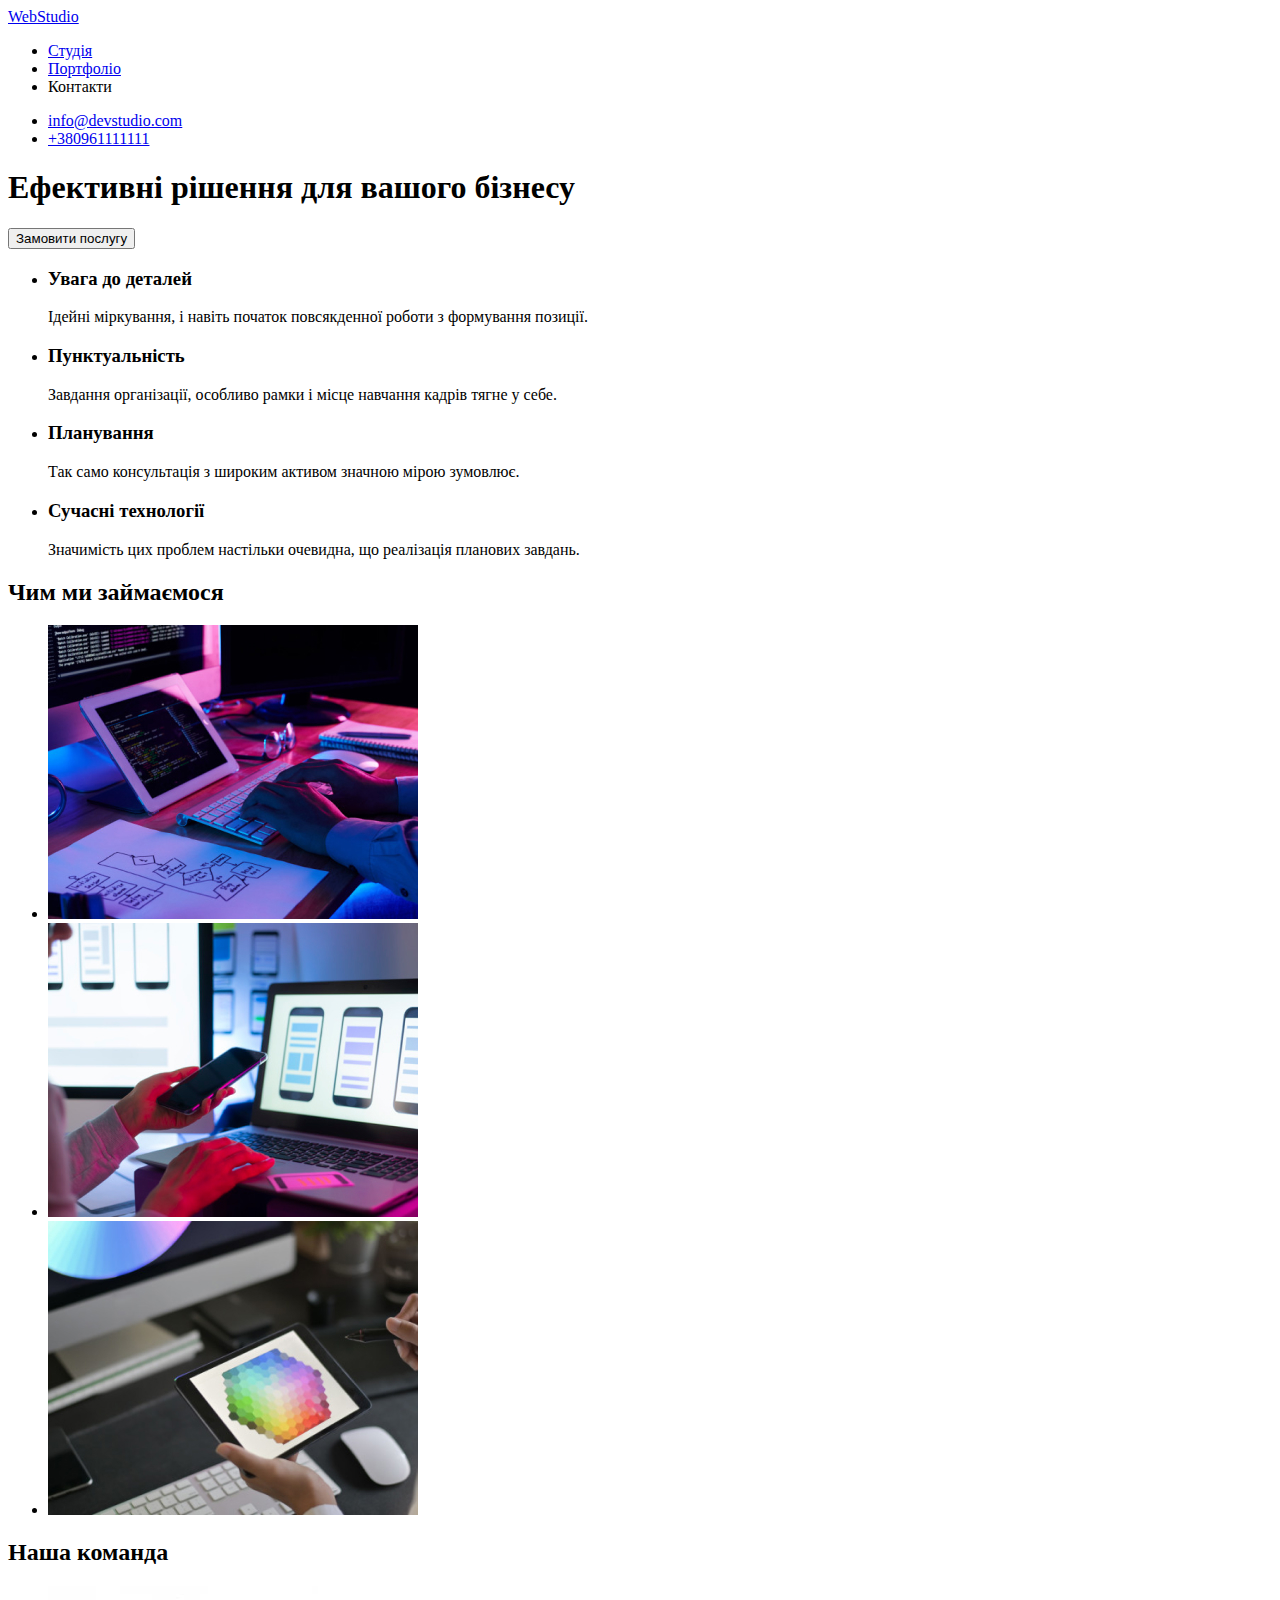
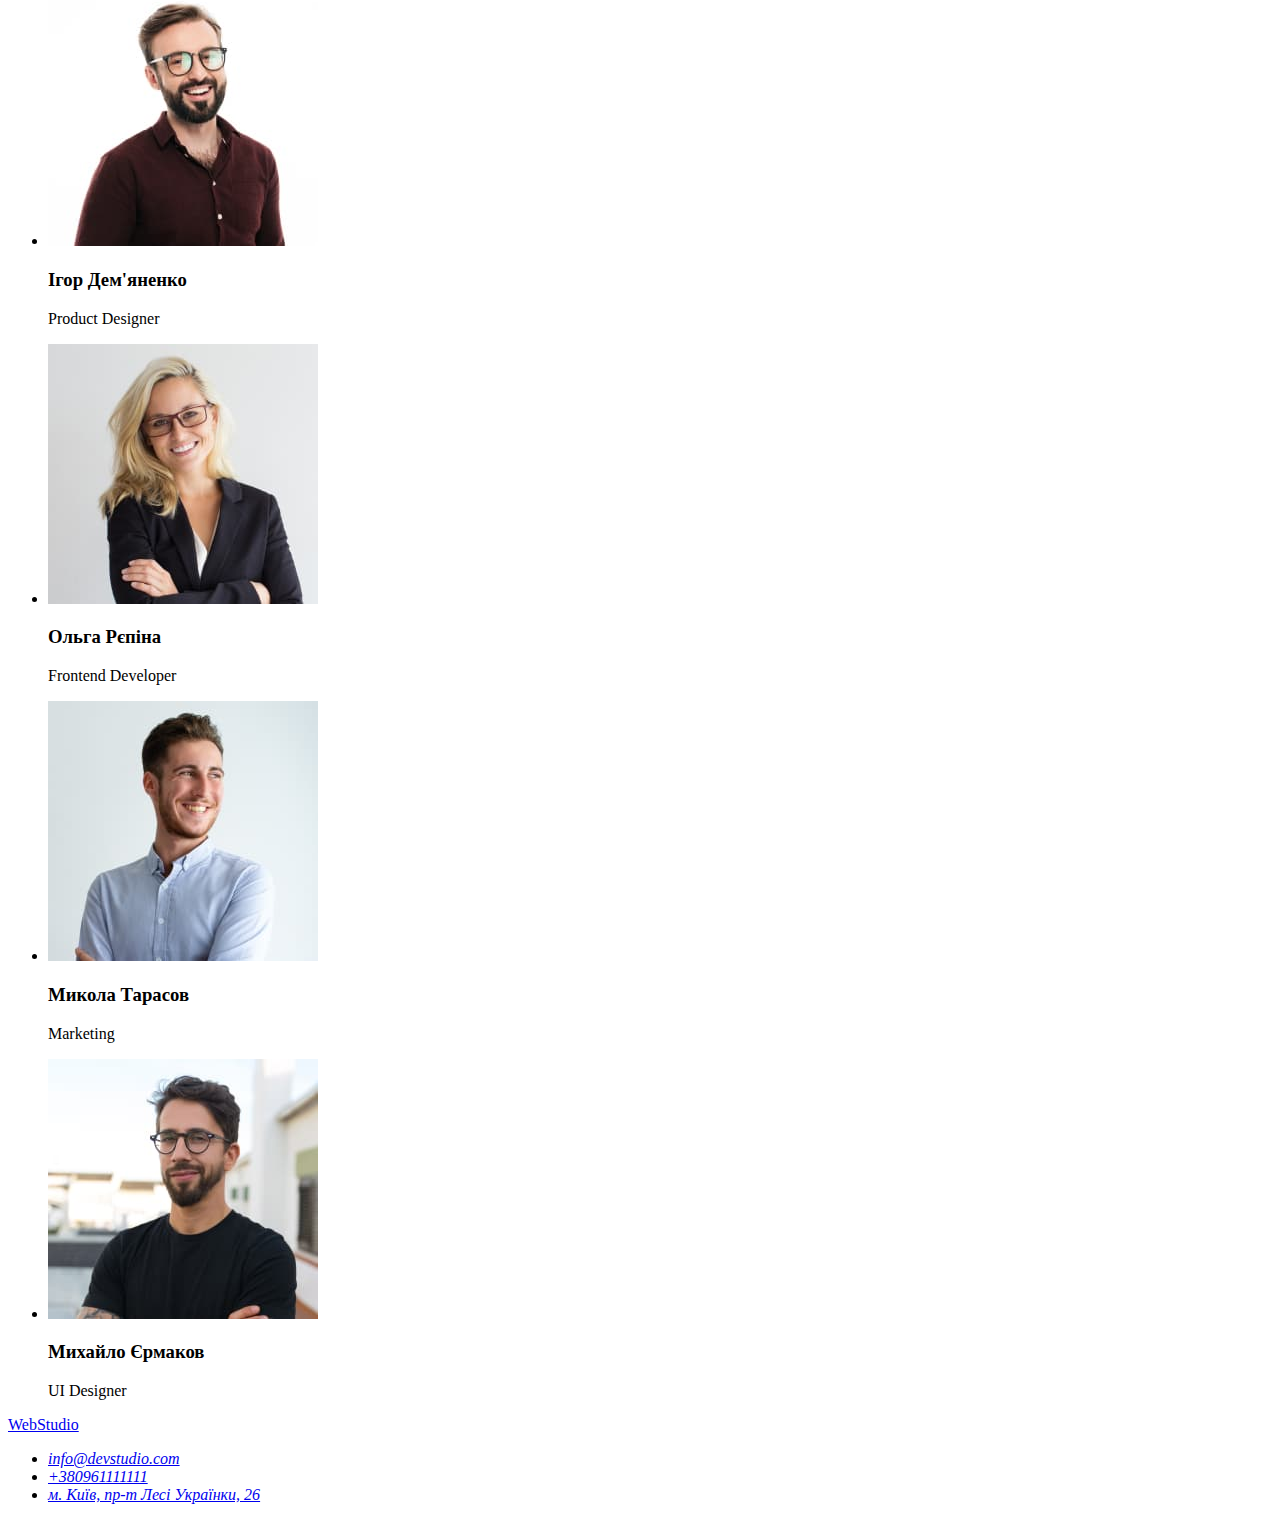
==== index.html @ 3a7890c5 "new" ====
<!DOCTYPE html>
<html lang="uk">
<head>
    <meta charset="UTF-8">
    <meta http-equiv="X-UA-Compatible" content="IE=edge">
    <meta name="viewport" content="width=device-width, initial-scale=1.0">
    <title>Document</title>
    <link rel="stylesheet" href="./css/styles.css">
    
</head>
<body>
    <!--Шапка-->
    <header>
        <nav>
            <a href="webStudio">WebStudio</a>
            <ul>
                <li> <a href="./index.html">Студія</a>
                <li> <a href="./portfolio.html">Портфоліо</a>
                <li> <a href="контакти"></a>Контакти</li>
            </ul>
         </nav>
         <ul>
            <li> <a href="mailto:info@devstudio.com">info@devstudio.com</a></li>
            <li> <a href="tel:+380961111111">+380961111111</a></li>
         </ul>
    </header>
    <!--section 1-->
   
    <main>
        <section>
            <h1>Ефективні рішення для вашого бізнесу</h1>
            <button type="button" class="launch">Замовити послугу</button>
        </section>
            
            <!--переваги-->
                <section>
                    <ul>
                        <li>
                            <h3>Увага до деталей</h3>
                            <p> Ідейні міркування, і навіть початок повсякденної роботи з формування позиції.</p>
                        </li>

                        <li> <h3>Пунктуальність</h3>
                            <p> Завдання організації, особливо рамки і місце навчання кадрів тягне у себе.</p>
                        </li>
                        <li> <h3>Планування</h3>
                            <p> Так само консультація з широким активом значною мірою зумовлює.</p>
                        </li>
                        <li> 
                            <h3>Сучасні технології</h3>
                            <p>Значимість цих проблем настільки очевидна, що реалізація планових завдань.</p>
                        </li>
                    </ul>
                </section>
                <!--чим займаємося-->
                <section>
                    <h2> Чим ми займаємося </h2>
                    <ul>
                        <li><img src="./images/box1.jpg" alt="Розробка" width="370"></li> 
                        <li><img src="./images/box2.jpg" alt="Підтримка девайсів" width="370"></li>
                        <li><img src="./images/box3.jpg" alt="Стильне оформлення" width="370"></li>
                    </ul>
                </section>
                <!--Команда-->
                <section>
                    <h2> Наша команда </h2>
                    <ul>
                        <li><img src="./images/img1.jpg" alt="" width="270">
                            <h3> Ігор Дем'яненко</h3>
                            <p> Product Designer</p>
                        </li>
                        <li><img src="./images/img2.jpg" alt="" width="270">
                            <h3> Ольга Рєпіна</h3>
                            <p> Frontend Developer</p>
                        </li>
                        <li><img src="./images/img3.jpg" alt="" width="270">
                            <h3> Микола Тарасов</h3>
                            <p> Marketing</p>
                        </li>
                        <li><img src="./images/img4.jpg" alt="" width="270">
                            <h3> Михайло Єрмаков</h3>
                            <p> UI Designer</p>
                        </li>
                    </ul>
                    
                </section>
            
    </main>
    <footer>
        <a href="webStudio">WebStudio</a>
        <address>
            <ul>
                <li><a href="mailto:info@devstudio.com">info@devstudio.com</a></li>
                <li><a href="tel:+380961111111">+380961111111</a></li>
                <li><a href="https://goo.gl/maps/CPtrU1FHBa2aNyZL9" target="_blank" rel="noopener noreferrer nofollow">м. Київ, пр-т Лесі Українки, 26</a>
                </li>
            </ul>
        </address>
    </footer>
    
</body>
</html>
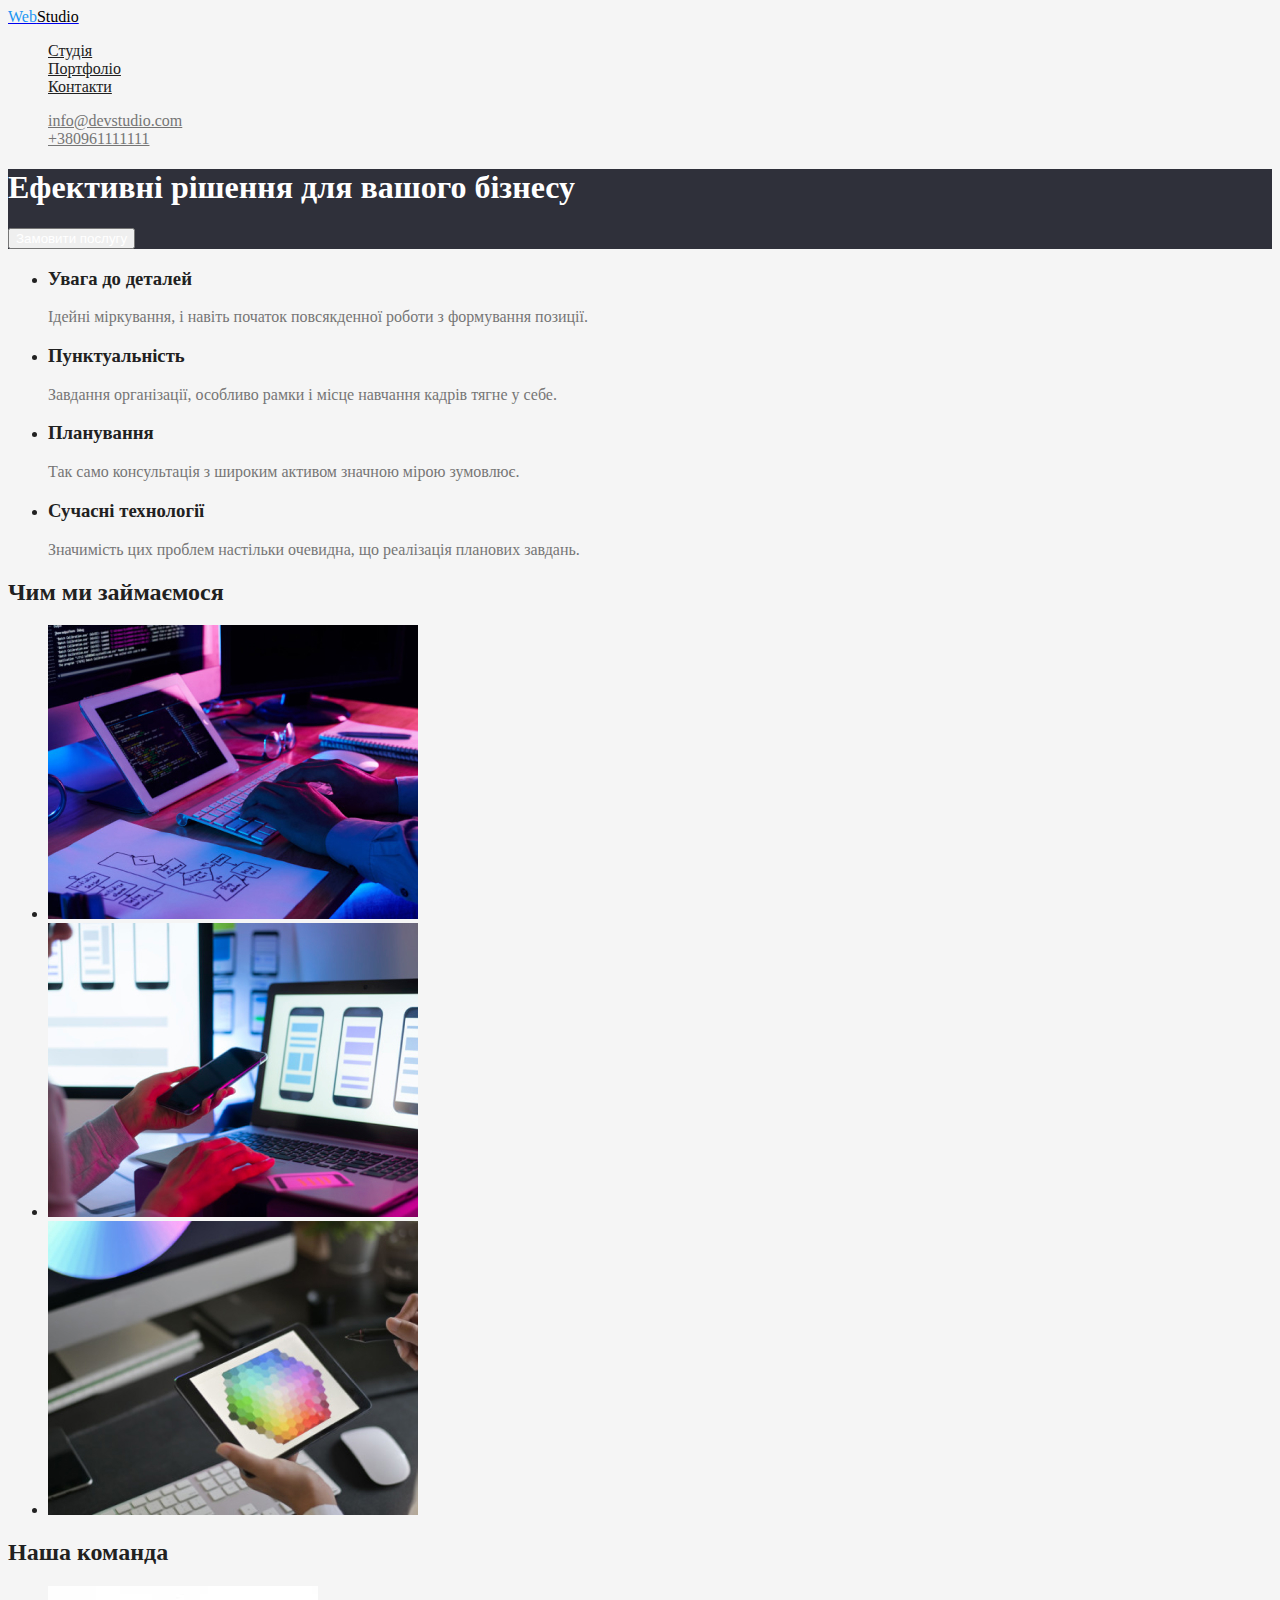
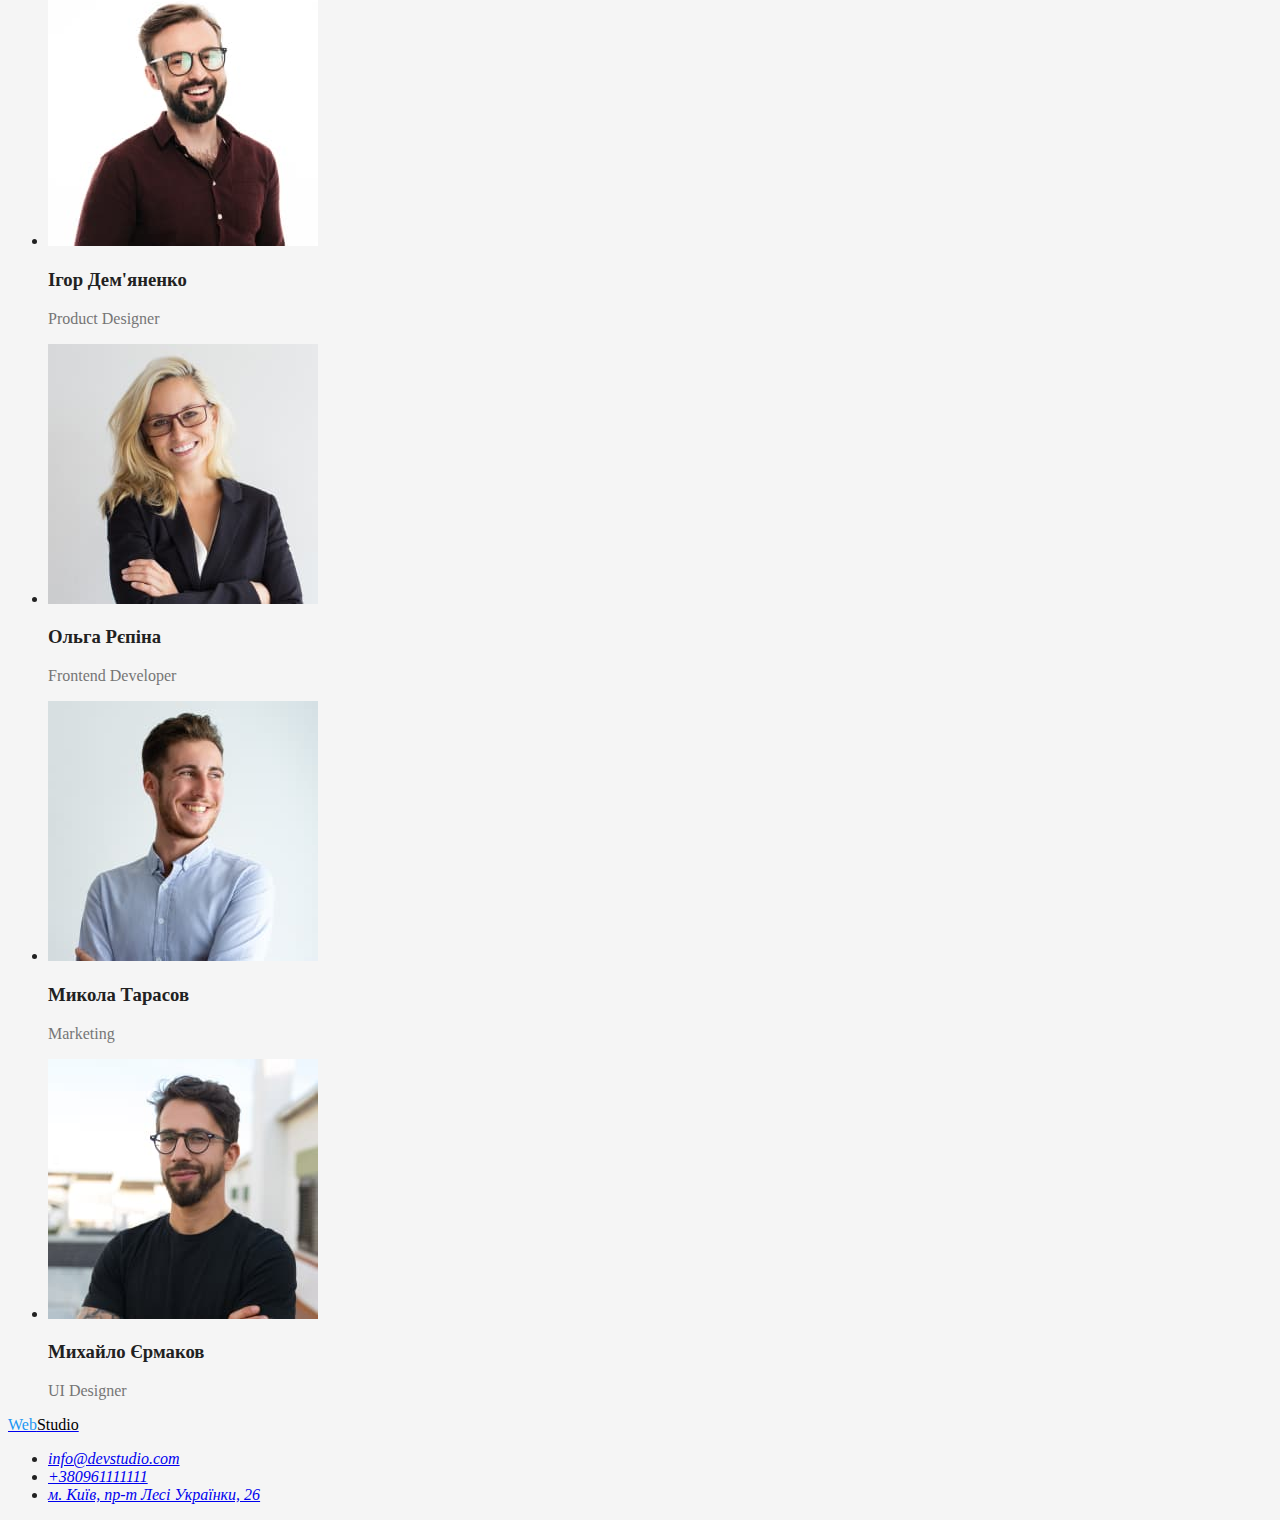
==== commit d6abc422: "new" ====
--- a/index.html
+++ b/index.html
@@ -8,47 +8,50 @@
     <link rel="stylesheet" href="./css/styles.css">
     
 </head>
-<body>
+<body class="pages">
     <!--Шапка-->
     <header>
         <nav>
-            <a href="webStudio">WebStudio</a>
-            <ul>
-                <li> <a href="./index.html">Студія</a>
-                <li> <a href="./portfolio.html">Портфоліо</a>
-                <li> <a href="контакти"></a>Контакти</li>
+            <a href="./index.html" lang="en" class="logo">
+                <span class="logo-web">Web</span
+                ><span class="logo-studio">Studio</span>
+              </a>
+            <ul class="site-nav list">
+                <li> <a href="./index.html" class="link" >Студія</a></li>
+                <li> <a href="./portfolio.html" class="link" >Портфоліо</a></li>
+                <li> <a href="контакти"class="link" >Контакти</a></li>
             </ul>
          </nav>
-         <ul>
-            <li> <a href="mailto:info@devstudio.com">info@devstudio.com</a></li>
-            <li> <a href="tel:+380961111111">+380961111111</a></li>
+         <ul class="contact-nav list">
+            <li> <a href="mailto:info@devstudio.com" class="link">info@devstudio.com</a></li>
+            <li> <a href="tel:+380961111111" class="link">+380961111111</a></li>
          </ul>
     </header>
     <!--section 1-->
    
     <main>
-        <section>
-            <h1>Ефективні рішення для вашого бізнесу</h1>
-            <button type="button" class="launch">Замовити послугу</button>
+        <section class="main">
+            <h1 class="text">Ефективні рішення для вашого бізнесу</h1>
+            <button type="button"  class="launch" >Замовити послугу</button>
         </section>
             
             <!--переваги-->
-                <section>
+                <section class="advantage-list">
                     <ul>
                         <li>
                             <h3>Увага до деталей</h3>
-                            <p> Ідейні міркування, і навіть початок повсякденної роботи з формування позиції.</p>
+                            <p class="description"> Ідейні міркування, і навіть початок повсякденної роботи з формування позиції.</p>
                         </li>
 
                         <li> <h3>Пунктуальність</h3>
-                            <p> Завдання організації, особливо рамки і місце навчання кадрів тягне у себе.</p>
+                            <p class="description"> Завдання організації, особливо рамки і місце навчання кадрів тягне у себе.</p>
                         </li>
                         <li> <h3>Планування</h3>
-                            <p> Так само консультація з широким активом значною мірою зумовлює.</p>
+                            <p class="description"> Так само консультація з широким активом значною мірою зумовлює.</p>
                         </li>
                         <li> 
                             <h3>Сучасні технології</h3>
-                            <p>Значимість цих проблем настільки очевидна, що реалізація планових завдань.</p>
+                            <p class="description">Значимість цих проблем настільки очевидна, що реалізація планових завдань.</p>
                         </li>
                     </ul>
                 </section>
@@ -62,24 +65,24 @@
                     </ul>
                 </section>
                 <!--Команда-->
-                <section>
+                <section class="comand-list">
                     <h2> Наша команда </h2>
                     <ul>
                         <li><img src="./images/img1.jpg" alt="" width="270">
                             <h3> Ігор Дем'яненко</h3>
-                            <p> Product Designer</p>
+                            <p class="description"> Product Designer</p>
                         </li>
                         <li><img src="./images/img2.jpg" alt="" width="270">
                             <h3> Ольга Рєпіна</h3>
-                            <p> Frontend Developer</p>
+                            <p class="description"> Frontend Developer</p>
                         </li>
                         <li><img src="./images/img3.jpg" alt="" width="270">
                             <h3> Микола Тарасов</h3>
-                            <p> Marketing</p>
+                            <p class="description"> Marketing</p>
                         </li>
                         <li><img src="./images/img4.jpg" alt="" width="270">
                             <h3> Михайло Єрмаков</h3>
-                            <p> UI Designer</p>
+                            <p class="description"> UI Designer</p>
                         </li>
                     </ul>
                     
@@ -87,7 +90,10 @@
             
     </main>
     <footer>
-        <a href="webStudio">WebStudio</a>
+        <a href="./index.html" lang="en" class="logo">
+            <span class="logo-web">Web</span
+            ><span class="logo-studio">Studio</span>
+          </a>
         <address>
             <ul>
                 <li><a href="mailto:info@devstudio.com">info@devstudio.com</a></li>
--- a/css/styles.css
+++ b/css/styles.css
@@ -0,0 +1,47 @@
+.pages {
+    background-color: #F5F5F5;
+    color: #212121;
+}
+.list {
+list-style: none;
+}
+.logo-web {
+    color: #2196F3
+}
+.logo-studio{
+    color: #000000;
+}
+.site-nav .link
+ { 
+    color: #212121
+ }
+.site-nav .link:focus,
+.site-nav .link:hover
+ { 
+    color: #2196F3
+ }
+ .contact-nav .link{
+    color: #757575;
+ }
+ .contact-nav .link:focus,
+ .contact-nav .link:hover{
+    color: #2196F3
+ }
+ .main{
+    background: #2F303A;
+ }
+ .main, .text{
+    color: #ffffff;
+ }
+ 
+ .main, .launch{
+    color: #ffffff;
+ }
+ .advantage-list .description{
+    color: #757575;
+ }
+.comand-list .description{
+    color: #757575 
+}
+ 
+
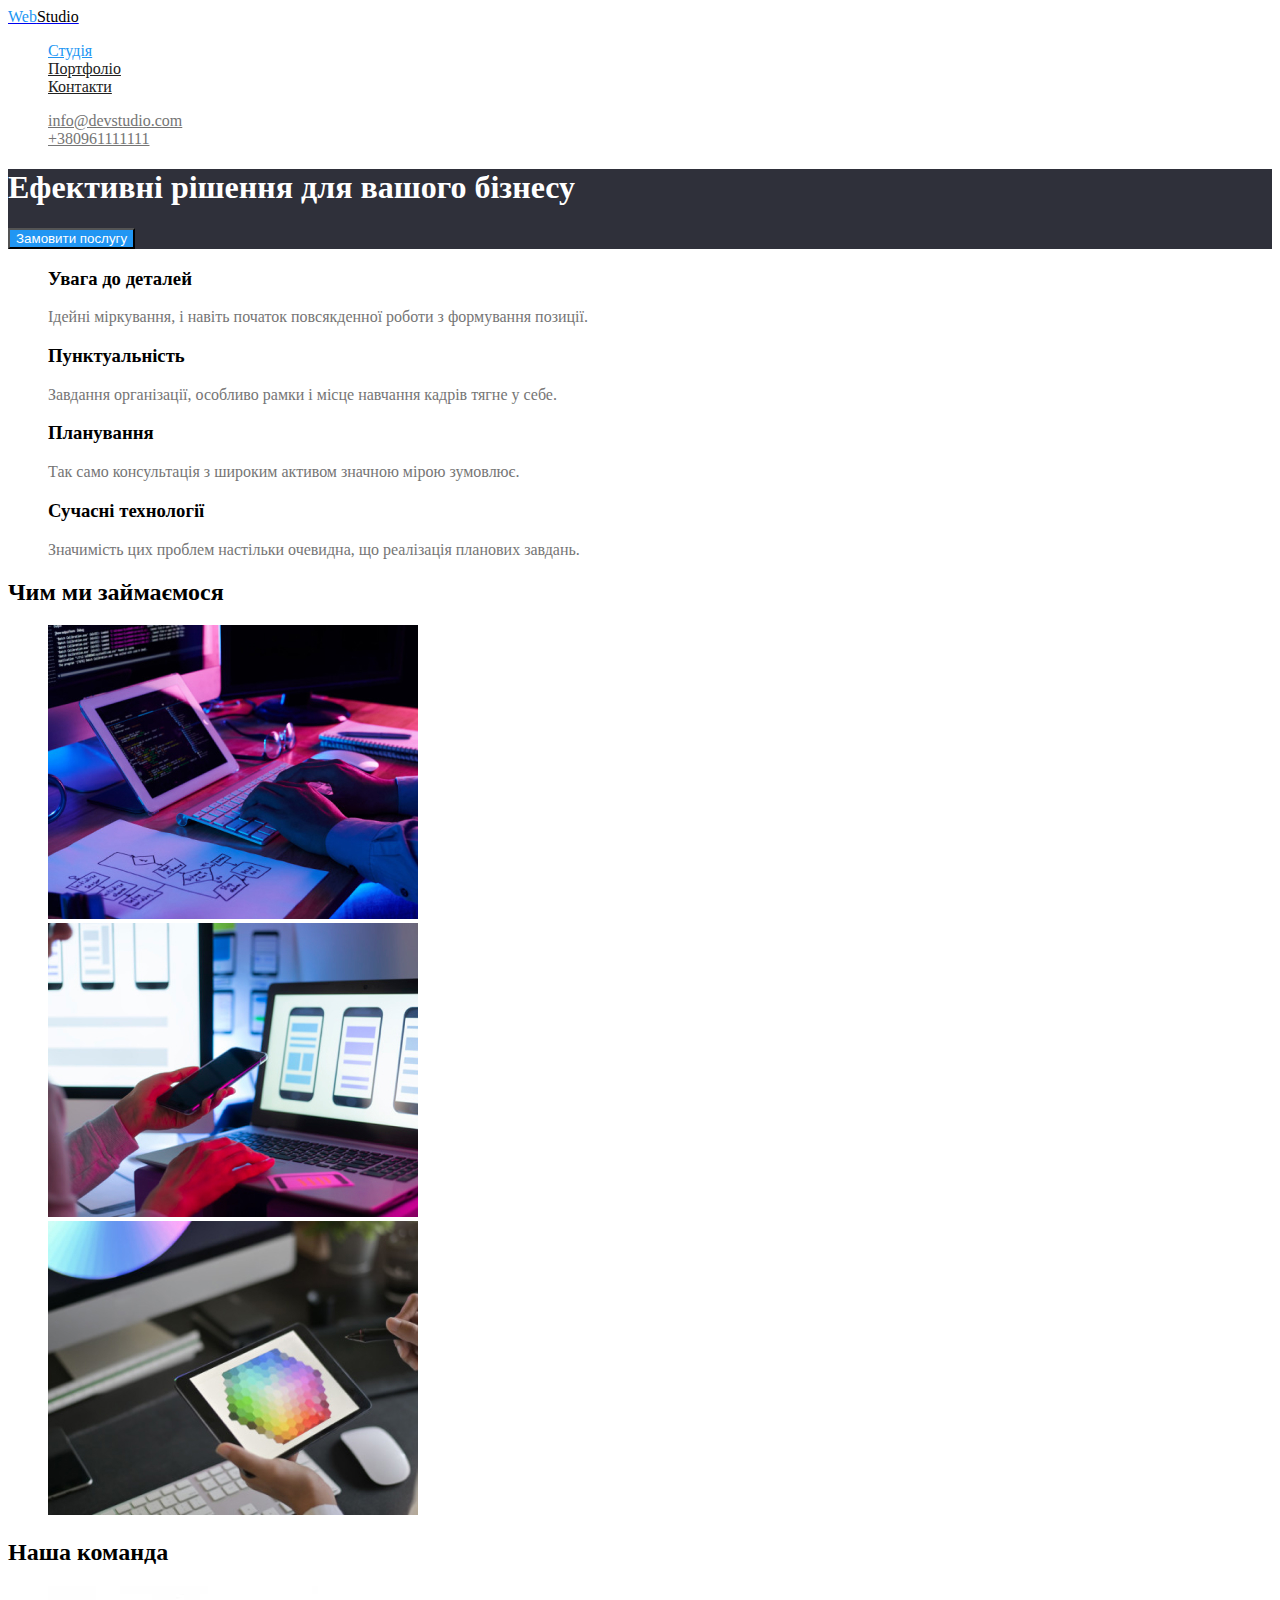
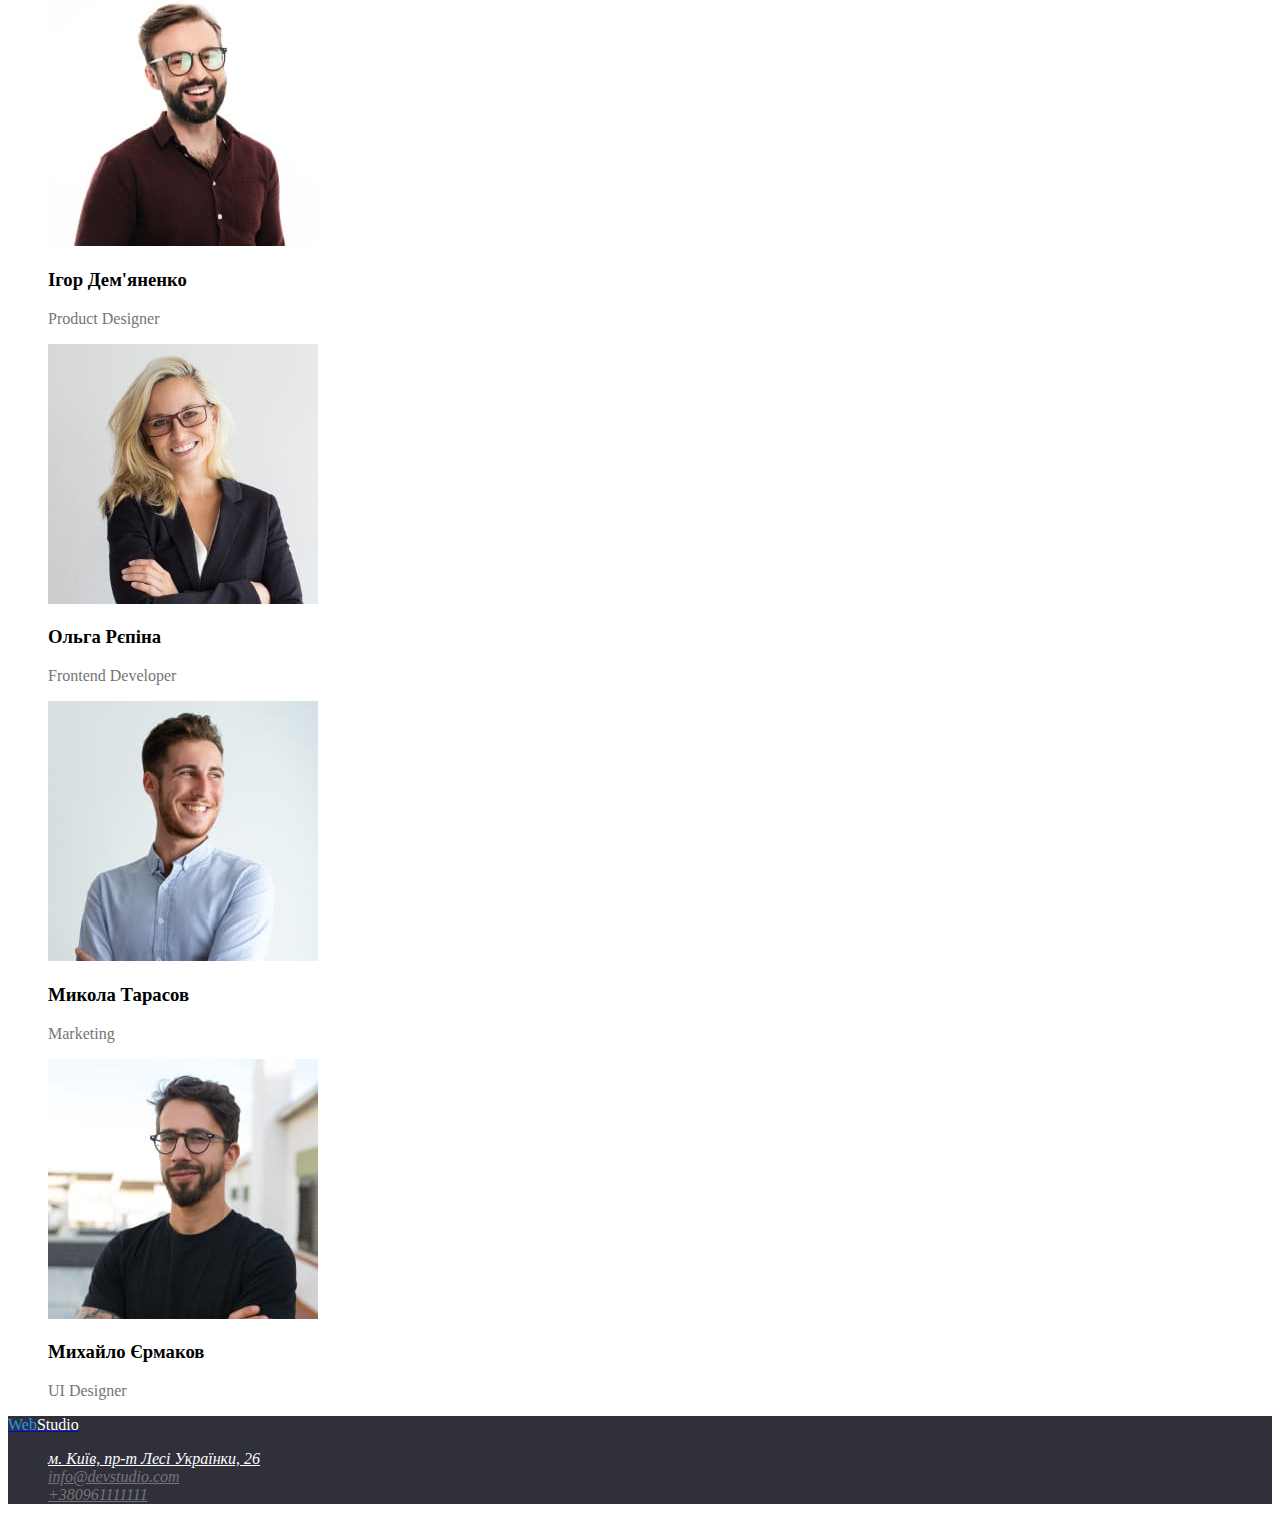
==== commit 16576492: "new" ====
--- a/index.html
+++ b/index.html
@@ -17,7 +17,7 @@
                 ><span class="logo-studio">Studio</span>
               </a>
             <ul class="site-nav list">
-                <li> <a href="./index.html" class="link" >Студія</a></li>
+                <li> <a href="./index.html" class="link current" >Студія</a></li>
                 <li> <a href="./portfolio.html" class="link" >Портфоліо</a></li>
                 <li> <a href="контакти"class="link" >Контакти</a></li>
             </ul>
@@ -32,12 +32,12 @@
     <main>
         <section class="main">
             <h1 class="text">Ефективні рішення для вашого бізнесу</h1>
-            <button type="button"  class="launch" >Замовити послугу</button>
+            <button type="button"  class="button-primary" >Замовити послугу</button>
         </section>
             
             <!--переваги-->
                 <section class="advantage-list">
-                    <ul>
+                    <ul class="list">
                         <li>
                             <h3>Увага до деталей</h3>
                             <p class="description"> Ідейні міркування, і навіть початок повсякденної роботи з формування позиції.</p>
@@ -58,7 +58,7 @@
                 <!--чим займаємося-->
                 <section>
                     <h2> Чим ми займаємося </h2>
-                    <ul>
+                    <ul class="list">
                         <li><img src="./images/box1.jpg" alt="Розробка" width="370"></li> 
                         <li><img src="./images/box2.jpg" alt="Підтримка девайсів" width="370"></li>
                         <li><img src="./images/box3.jpg" alt="Стильне оформлення" width="370"></li>
@@ -67,7 +67,7 @@
                 <!--Команда-->
                 <section class="comand-list">
                     <h2> Наша команда </h2>
-                    <ul>
+                    <ul class="list">
                         <li><img src="./images/img1.jpg" alt="" width="270">
                             <h3> Ігор Дем'яненко</h3>
                             <p class="description"> Product Designer</p>
@@ -89,18 +89,18 @@
                 </section>
             
     </main>
-    <footer>
+    <footer class="footer">
         <a href="./index.html" lang="en" class="logo">
             <span class="logo-web">Web</span
             ><span class="logo-studio">Studio</span>
           </a>
-        <address>
-            <ul>
-                <li><a href="mailto:info@devstudio.com">info@devstudio.com</a></li>
-                <li><a href="tel:+380961111111">+380961111111</a></li>
-                <li><a href="https://goo.gl/maps/CPtrU1FHBa2aNyZL9" target="_blank" rel="noopener noreferrer nofollow">м. Київ, пр-т Лесі Українки, 26</a>
+        <address>  
+            <ul class="contact-nav list">
+                <li> <a href="https://goo.gl/maps/CPtrU1FHBa2aNyZL9" class="location" target="_blank" rel="noopener noreferrer nofollow">м. Київ, пр-т Лесі Українки, 26</a>
                 </li>
-            </ul>
+                <li> <a href="mailto:info@devstudio.com" class="link">info@devstudio.com</a></li>
+                <li> <a href="tel:+380961111111" class="link">+380961111111</a></li>                  
+           </ul>
         </address>
     </footer>
     
--- a/css/styles.css
+++ b/css/styles.css
@@ -1,47 +1,92 @@
-.pages {
+:root{
+   --primary-text-color: #212121;
+   --title-text-color:#757575;
+   --accent-color:#212121;
+   --secondary-color:#2196F3;
+   --tagline-text-color:#757575 ;
+   --primary-withe-color:#ffffff;
+   --button-color:#F5F4FA;
+
+}
+
+.body {
     background-color: #F5F5F5;
-    color: #212121;
+    color: var(--primary-text-color);
 }
 .list {
 list-style: none;
 }
+
 .logo-web {
-    color: #2196F3
+    color: var(--secondary-color);
 }
 .logo-studio{
     color: #000000;
 }
 .site-nav .link
  { 
-    color: #212121
+    color:var(--primary-text-color);
  }
 .site-nav .link:focus,
 .site-nav .link:hover
  { 
-    color: #2196F3
+   color:var(--secondary-color);
  }
+ .site-nav .link.current
+ { 
+   color:var(--secondary-color);
+ }
+ 
  .contact-nav .link{
-    color: #757575;
+    color: var(--title-text-color);
  }
  .contact-nav .link:focus,
  .contact-nav .link:hover{
-    color: #2196F3
+    color: var(--secondary-color);
  }
  .main{
     background: #2F303A;
  }
  .main, .text{
-    color: #ffffff;
+    color:  var(--primary-withe-color);
  }
  
  .main, .launch{
-    color: #ffffff;
+    color:  var(--primary-withe-color);
  }
- .advantage-list .description{
-    color: #757575;
+
+.main .button-primary{
+   color: #ffffff;
+   background-color: #2196F3;
+}
+.list .button-secondary
+{
+   color: #212121;
+   background-color: #F5F4FA;
+}
+.list .button-secondary:focus,
+.list .button-secondary:hover
+ { 
+   color:var(--secondary-color);
  }
-.comand-list .description{
-    color: #757575 
-}
- 
+ .list .button-secondary.current
+ { 
+   color:var(--secondary-color);
+ }
+   
+ .advantage-list .description,
+ .comand-list .description,
+ .project .description
+ {
+    color: var(--tagline-text-color);
+ }
 
+ .footer{
+   background: #2F303A
+ }
+ .footer .logo-studio,
+ .footer .location
+ {
+   color: #ffffff;
+ }
+
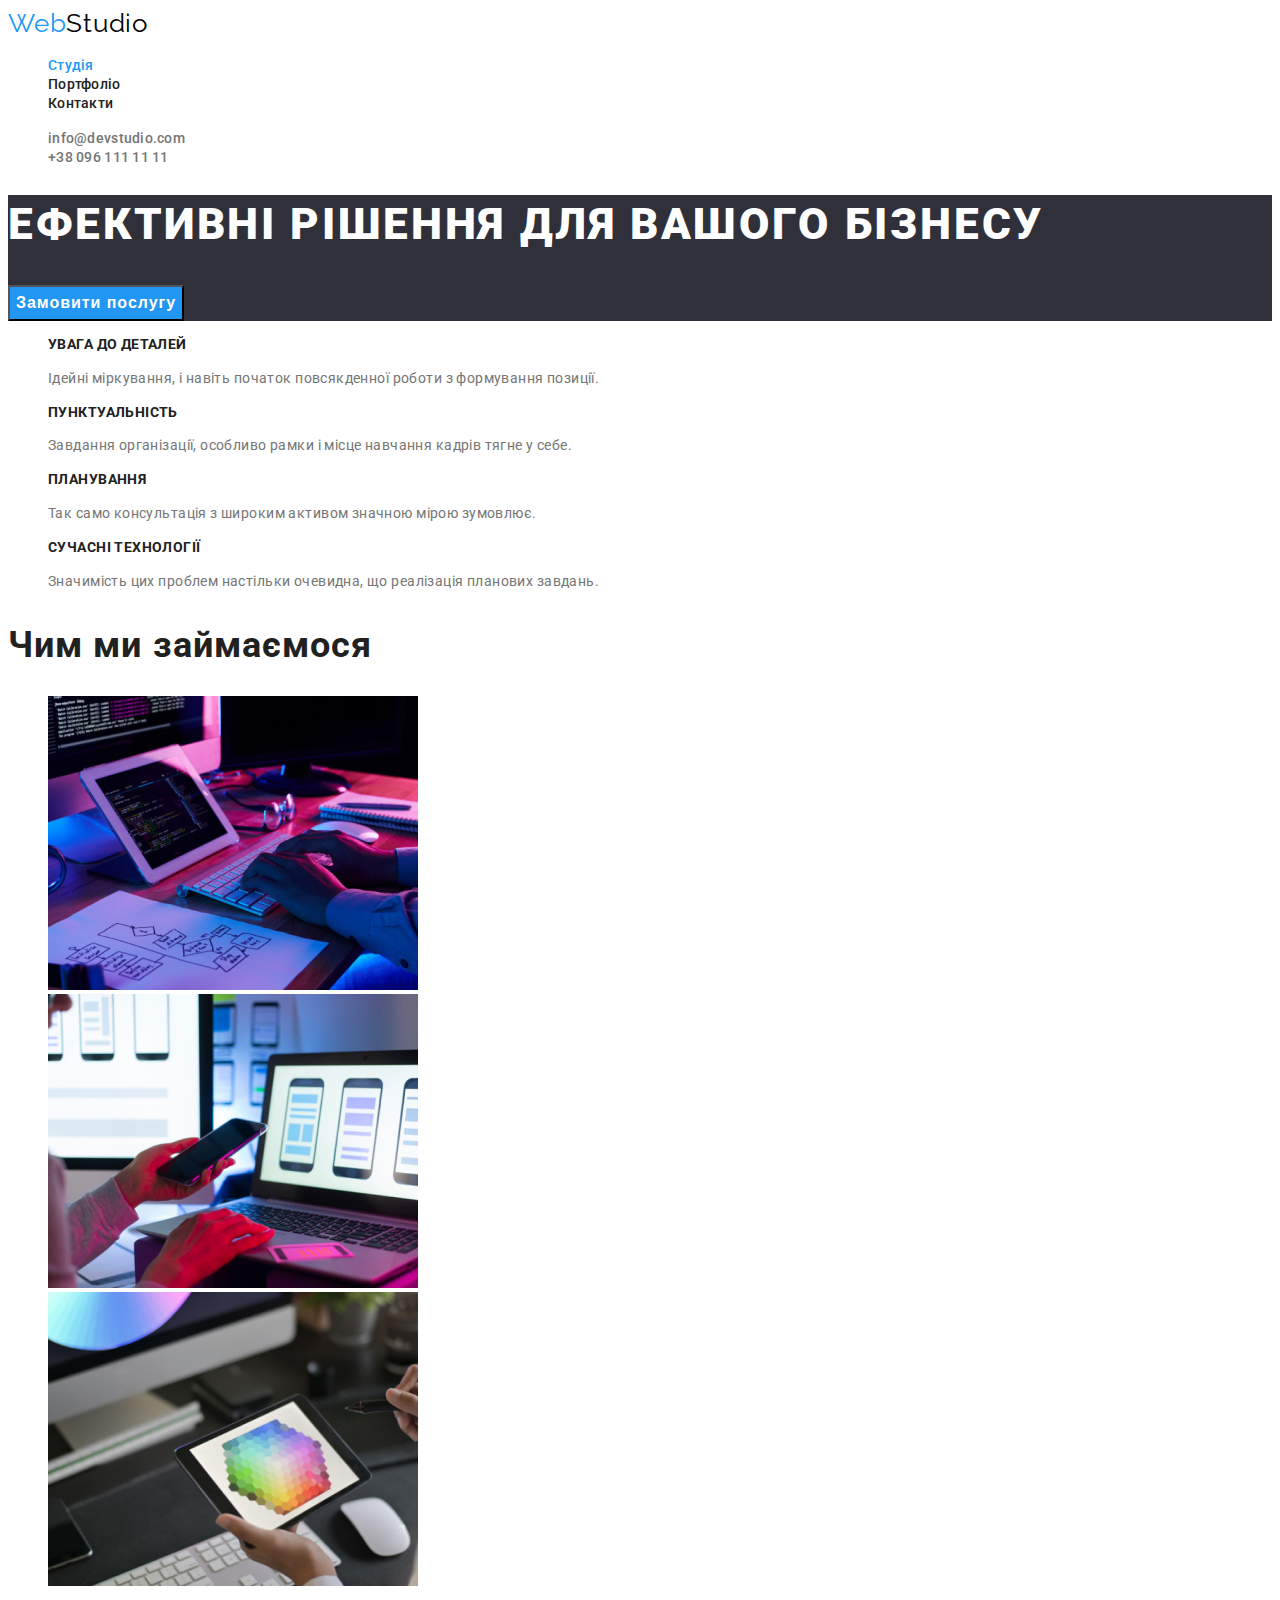
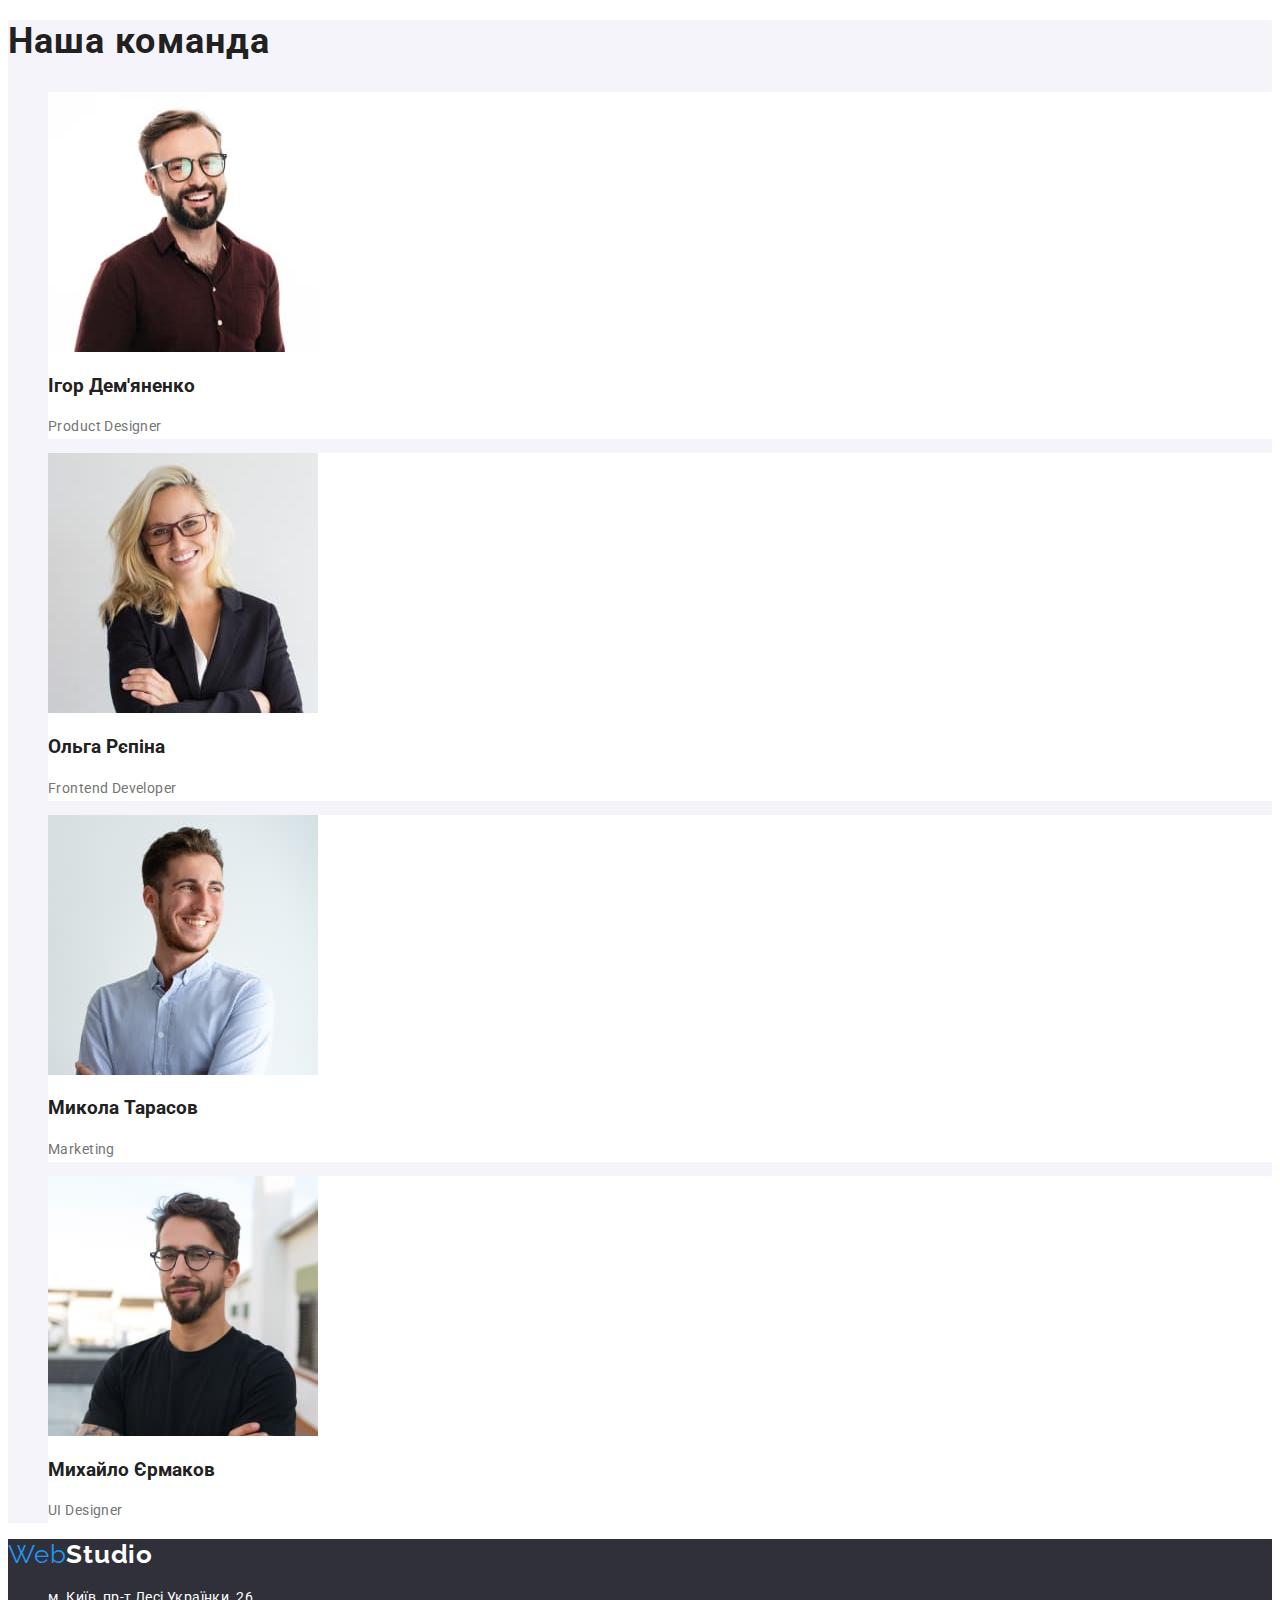
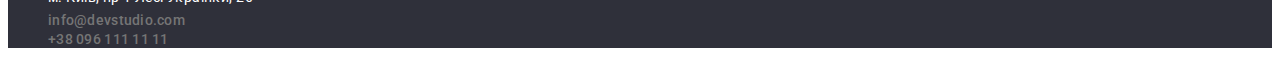
==== commit f81fcab1: "new" ====
--- a/index.html
+++ b/index.html
@@ -5,6 +5,7 @@
     <meta http-equiv="X-UA-Compatible" content="IE=edge">
     <meta name="viewport" content="width=device-width, initial-scale=1.0">
     <title>Document</title>
+    <link href="https://fonts.googleapis.com/css2?family=Raleway:wght@700&family=Roboto:wght@400;500;700;900&display=swap" rel="stylesheet">
     <link rel="stylesheet" href="./css/styles.css">
     
 </head>
@@ -24,7 +25,7 @@
          </nav>
          <ul class="contact-nav list">
             <li> <a href="mailto:info@devstudio.com" class="link">info@devstudio.com</a></li>
-            <li> <a href="tel:+380961111111" class="link">+380961111111</a></li>
+            <li> <a href="tel:+380961111111" class="link">+38 096 111 11 11</a></li>
          </ul>
     </header>
     <!--section 1-->
@@ -39,25 +40,25 @@
                 <section class="advantage-list">
                     <ul class="list">
                         <li>
-                            <h3>Увага до деталей</h3>
+                            <h3 class="features" >Увага до деталей</h3>
                             <p class="description"> Ідейні міркування, і навіть початок повсякденної роботи з формування позиції.</p>
                         </li>
 
-                        <li> <h3>Пунктуальність</h3>
+                        <li> <h3 class="features" >Пунктуальність</h3>
                             <p class="description"> Завдання організації, особливо рамки і місце навчання кадрів тягне у себе.</p>
                         </li>
-                        <li> <h3>Планування</h3>
+                        <li> <h3 class="features" >Планування</h3>
                             <p class="description"> Так само консультація з широким активом значною мірою зумовлює.</p>
                         </li>
                         <li> 
-                            <h3>Сучасні технології</h3>
+                            <h3 class="features" >Сучасні технології</h3>
                             <p class="description">Значимість цих проблем настільки очевидна, що реалізація планових завдань.</p>
                         </li>
                     </ul>
                 </section>
                 <!--чим займаємося-->
                 <section>
-                    <h2> Чим ми займаємося </h2>
+                    <h2 class="project-title"> Чим ми займаємося </h2>
                     <ul class="list">
                         <li><img src="./images/box1.jpg" alt="Розробка" width="370"></li> 
                         <li><img src="./images/box2.jpg" alt="Підтримка девайсів" width="370"></li>
@@ -65,23 +66,24 @@
                     </ul>
                 </section>
                 <!--Команда-->
-                <section class="comand-list">
-                    <h2> Наша команда </h2>
-                    <ul class="list">
-                        <li><img src="./images/img1.jpg" alt="" width="270">
-                            <h3> Ігор Дем'яненко</h3>
+                <section class="comand-content" >
+                    <h2 class="comand-title"> Наша команда </h2>
+                    <ul class="comand-list">
+                        <li class="comand-section"><img src="./images/img1.jpg" alt="" width="270">
+                            <h3 class="comand-hero"> Ігор Дем'яненко</h3>
                             <p class="description"> Product Designer</p>
                         </li>
-                        <li><img src="./images/img2.jpg" alt="" width="270">
-                            <h3> Ольга Рєпіна</h3>
+                        <li class="comand-section"><img src="./images/img2.jpg" alt="" width="270">
+                            <h3 class="comand-hero"> Ольга Рєпіна</h3>
                             <p class="description"> Frontend Developer</p>
                         </li>
-                        <li><img src="./images/img3.jpg" alt="" width="270">
-                            <h3> Микола Тарасов</h3>
+                        <li class="comand-section"><img src="./images/img3.jpg" alt="" width="270">
+                            <h3 class="comand-hero"> Микола Тарасов</h3>
                             <p class="description"> Marketing</p>
                         </li>
-                        <li><img src="./images/img4.jpg" alt="" width="270">
-                            <h3> Михайло Єрмаков</h3>
+                        <li class="comand-section">
+                            <img src="./images/img4.jpg" alt="" width="270">
+                            <h3 class="comand-hero"> Михайло Єрмаков</h3>
                             <p class="description"> UI Designer</p>
                         </li>
                     </ul>
@@ -99,7 +101,7 @@
                 <li> <a href="https://goo.gl/maps/CPtrU1FHBa2aNyZL9" class="location" target="_blank" rel="noopener noreferrer nofollow">м. Київ, пр-т Лесі Українки, 26</a>
                 </li>
                 <li> <a href="mailto:info@devstudio.com" class="link">info@devstudio.com</a></li>
-                <li> <a href="tel:+380961111111" class="link">+380961111111</a></li>                  
+                <li> <a href="tel:+380961111111" class="link">+38 096 111 11 11</a></li>                  
            </ul>
         </address>
     </footer>
--- a/css/styles.css
+++ b/css/styles.css
@@ -6,17 +6,29 @@
    --tagline-text-color:#757575 ;
    --primary-withe-color:#ffffff;
    --button-color:#F5F4FA;
-
-}
-
-.body {
-    background-color: #F5F5F5;
-    color: var(--primary-text-color);
+}
+
+.pages 
+{
+   color: var(--primary-text-color);
+   font-family: Roboto, sans-serif;
+}
+.button{
+  text-decoration: none;
+  font-family: 'Roboto';
+  font-style: normal;
 }
 .list {
-list-style: none;
-}
-
+  list-style: none;
+}
+.logo{
+   font-family: 'Raleway';
+   text-decoration: none;
+   font-size: 26px;
+   line-height: 1.19;
+   letter-spacing: 0.03em;
+ 
+}
 .logo-web {
     color: var(--secondary-color);
 }
@@ -25,7 +37,12 @@
 }
 .site-nav .link
  { 
-    color:var(--primary-text-color);
+   color:var(--primary-text-color);
+   font-weight: 500;
+   font-size: 14px;
+   line-height: 1.14;
+   letter-spacing: 0.02em;
+   text-decoration: none;
  }
 .site-nav .link:focus,
 .site-nav .link:hover
@@ -38,31 +55,68 @@
  }
  
  .contact-nav .link{
-    color: var(--title-text-color);
+   font-style: normal;
+   font-weight: 500;
+   font-size: 14px;
+   line-height: 1.14;
+   letter-spacing: 0.02em;
+   text-decoration: none;
+   color: var(--title-text-color);
  }
  .contact-nav .link:focus,
- .contact-nav .link:hover{
-    color: var(--secondary-color);
+ .contact-nav .link:hover
+ {
+   color: var(--secondary-color);
  }
  .main{
-    background: #2F303A;
+   background: #2F303A;
  }
  .main, .text{
-    color:  var(--primary-withe-color);
+   color:  var(--primary-withe-color);
+   font-weight: 900;
+   font-size: 44px;
+   line-height: 1.36;
+   letter-spacing: 0.06em;
+   text-transform: uppercase;
  }
  
  .main, .launch{
-    color:  var(--primary-withe-color);
- }
-
+   color:  var(--primary-withe-color);
+ }
+/*кноптки портфоліо*/
 .main .button-primary{
    color: #ffffff;
    background-color: #2196F3;
-}
+   font-weight: 700;
+   font-size: 16px;
+   line-height: 1.87;
+   display: flex;
+   align-items: center;
+   text-align: center;
+   letter-spacing: 0.06em;
+}
+.button-secondary{
+  font-family: 'Roboto';
+  font-style: normal;
+  font-weight: 500;
+  font-size: 16px;
+  line-height: 1.62;
+  text-align: center;
+  letter-spacing: 0.03em;
+  color: #212121;
+}
+
 .list .button-secondary
 {
-   color: #212121;
-   background-color: #F5F4FA;
+  color: #212121;
+  background-color: #F5F4FA;
+  text-decoration: none;
+  cursor: pointer;
+  font-weight: 500;
+  font-size: 16px;
+  line-height: 1,62px;
+  text-align: center;
+  letter-spacing: 0.03em;
 }
 .list .button-secondary:focus,
 .list .button-secondary:hover
@@ -73,20 +127,76 @@
  { 
    color:var(--secondary-color);
  }
-   
+ .project .features{
+  font-weight: 700;
+  font-size: 18px;
+  line-height: 2.00;
+  letter-spacing: 0.06em;
+  color: var(--accent-color);
+ }
+ .project .description{
+  font-weight: 400;
+  font-size: 16px;
+  line-height: 1.88;
+  letter-spacing: 0.03em;
+  color: var(--title-text-color);
+ }
+ /* кінець портфоліо*/
+
+ .comand-content{
+  background: #F5F4FA;
+ }
+ .comand-section{
+  background: #ffffff;
+ }
+ .project-title,
+ .comand-title
+ {
+  font-weight: 700;
+  font-size: 36px;
+  line-height: 1.17;
+  letter-spacing: 0.03em;
+ }
+ .comand-list{
+  list-style: none;
+ }
  .advantage-list .description,
  .comand-list .description,
  .project .description
  {
     color: var(--tagline-text-color);
+    font-weight: 400;
+    font-size: 14px;
+    line-height: 1.71;  
+    letter-spacing: 0.03em;
+ }
+ .features
+ { 
+   font-weight: 700;
+   font-size: 14px;
+   line-height: 1.14;
+   letter-spacing: 0.03em;
+   text-transform: uppercase;
  }
 
  .footer{
    background: #2F303A
  }
- .footer .logo-studio,
- .footer .location
- {
+ .footer .logo-studio{
+   font-family: 'Raleway';
+   font-weight: 700;
+   font-size: 26px;
+   line-height: 1.19; 
+   letter-spacing: 0.03em;
    color: #ffffff;
  }
-
+.footer .location{
+   color: #ffffff;
+   font-style: normal;
+   text-decoration: none;
+   font-weight: 400;
+   font-size: 14px;
+   line-height: 1.71;
+   letter-spacing: 0.03em;
+}
+
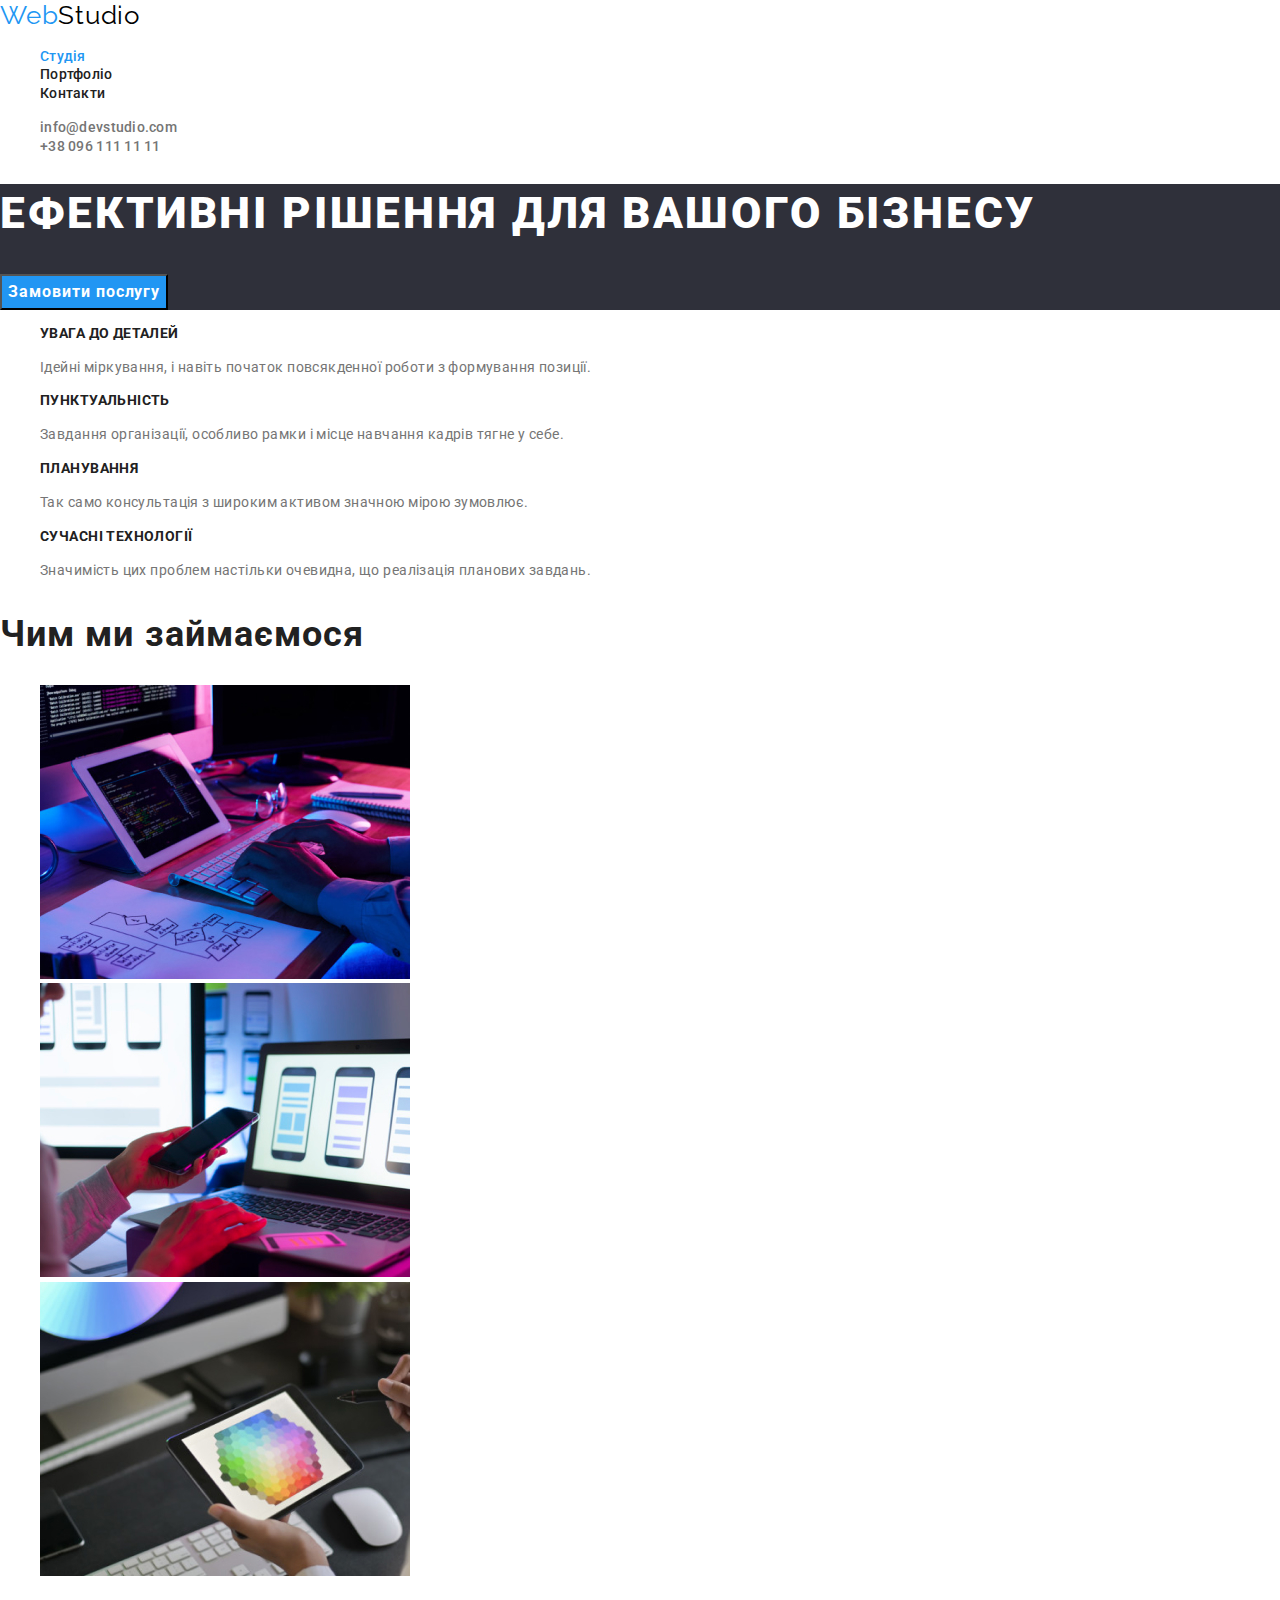
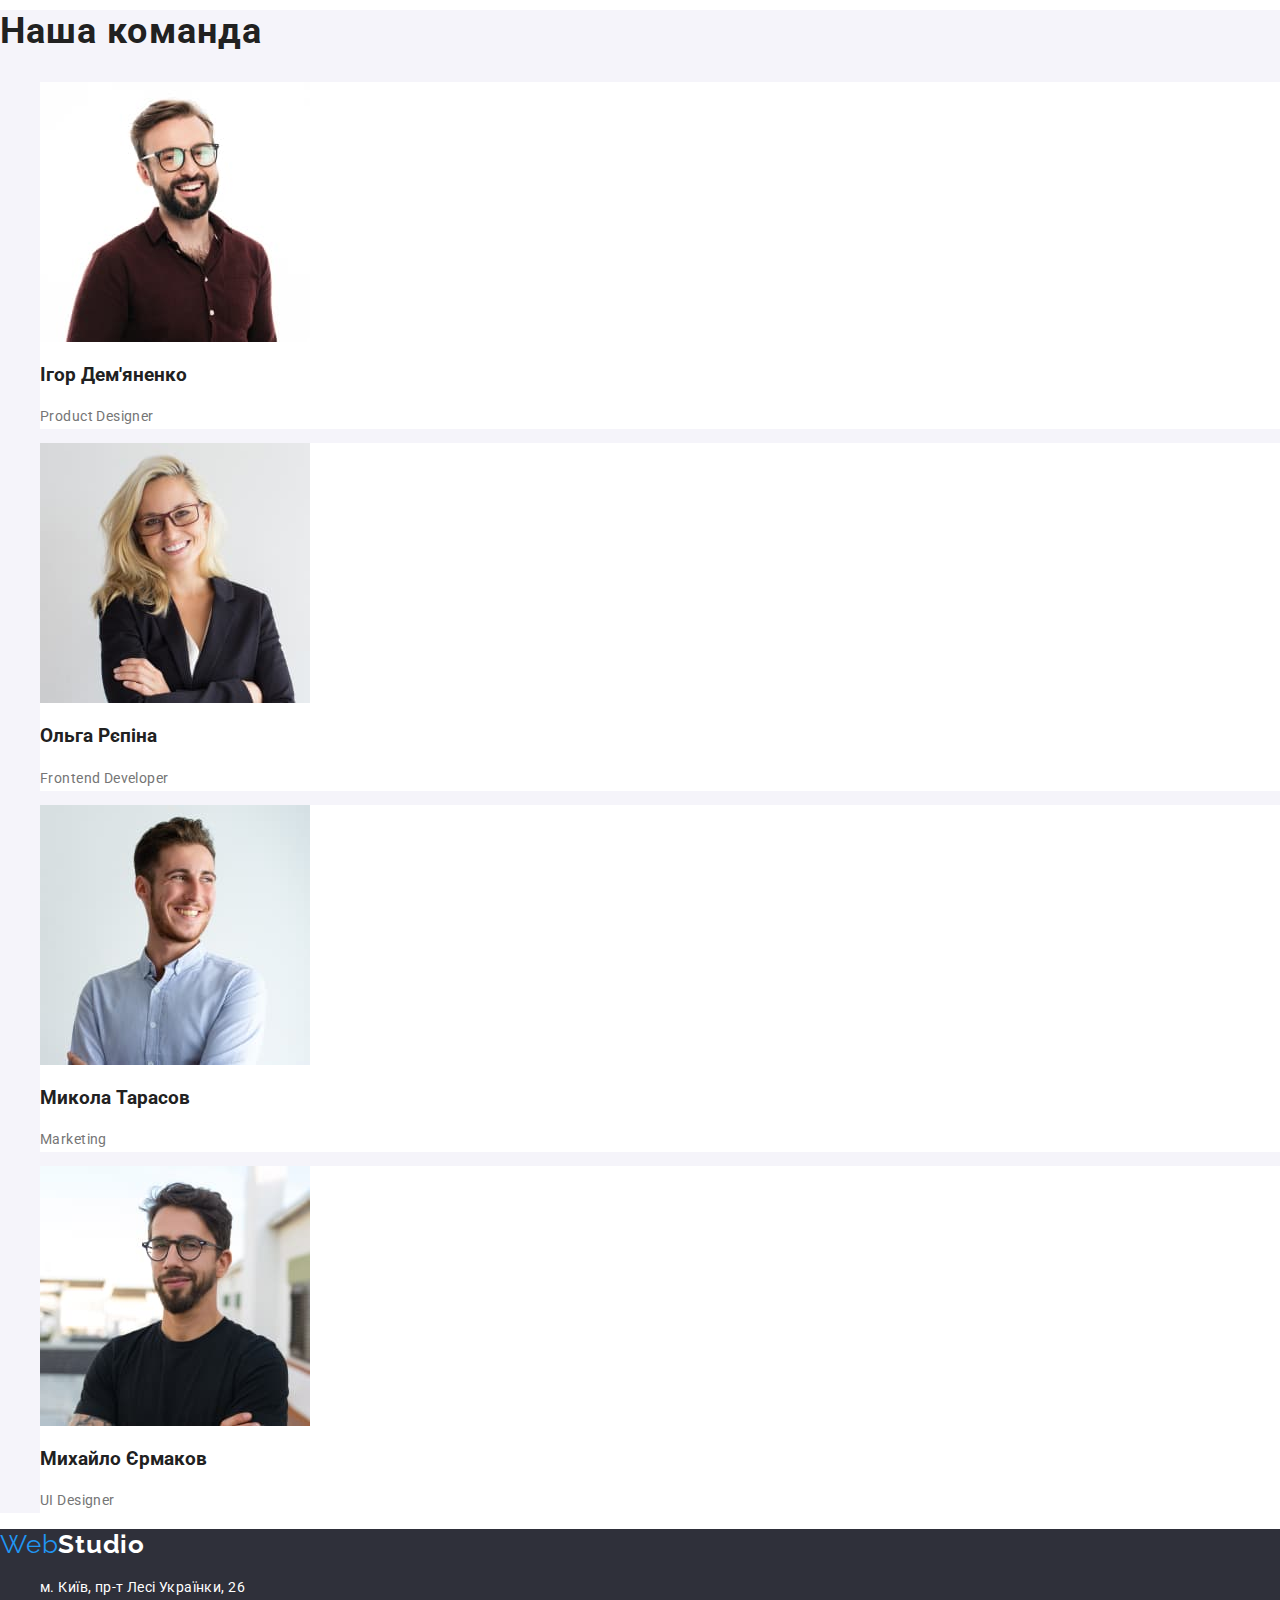
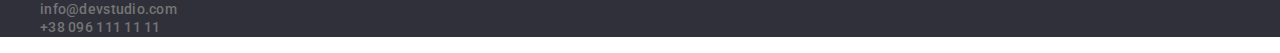
==== commit f7b9a7e4: "new" ====
--- a/index.html
+++ b/index.html
@@ -6,10 +6,11 @@
     <meta name="viewport" content="width=device-width, initial-scale=1.0">
     <title>Document</title>
     <link href="https://fonts.googleapis.com/css2?family=Raleway:wght@700&family=Roboto:wght@400;500;700;900&display=swap" rel="stylesheet">
+    <link rel="stylesheet" href="https://cdnjs.cloudflare.com/ajax/libs/modern-normalize/1.1.0/modern-normalize.min.css">
     <link rel="stylesheet" href="./css/styles.css">
     
 </head>
-<body class="pages">
+<body class="body">
     <!--Шапка-->
     <header>
         <nav>
@@ -20,7 +21,7 @@
             <ul class="site-nav list">
                 <li> <a href="./index.html" class="link current" >Студія</a></li>
                 <li> <a href="./portfolio.html" class="link" >Портфоліо</a></li>
-                <li> <a href="контакти"class="link" >Контакти</a></li>
+                <li> <a href="контакти" class="link" >Контакти</a></li>
             </ul>
          </nav>
          <ul class="contact-nav list">
--- a/css/styles.css
+++ b/css/styles.css
@@ -8,15 +8,17 @@
    --button-color:#F5F4FA;
 }
 
-.pages 
+.body
 {
    color: var(--primary-text-color);
    font-family: Roboto, sans-serif;
+   margin: 0;
 }
 .button{
   text-decoration: none;
   font-family: 'Roboto';
   font-style: normal;
+  cursor: pointer;
 }
 .list {
   list-style: none;
@@ -83,8 +85,13 @@
  .main, .launch{
    color:  var(--primary-withe-color);
  }
-/*кноптки портфоліо*/
-.main .button-primary{
+/* портфоліо*/
+.portfolio-button{
+
+list-style: none;
+  
+}
+.button-primary{
    color: #ffffff;
    background-color: #2196F3;
    font-weight: 700;
@@ -94,45 +101,39 @@
    align-items: center;
    text-align: center;
    letter-spacing: 0.06em;
+   cursor: pointer;
 }
 .button-secondary{
   font-family: 'Roboto';
-  font-style: normal;
   font-weight: 500;
   font-size: 16px;
   line-height: 1.62;
   text-align: center;
   letter-spacing: 0.03em;
   color: #212121;
-}
-
-.list .button-secondary
-{
-  color: #212121;
   background-color: #F5F4FA;
+  cursor: pointer;
   text-decoration: none;
-  cursor: pointer;
-  font-weight: 500;
-  font-size: 16px;
-  line-height: 1,62px;
-  text-align: center;
-  letter-spacing: 0.03em;
-}
-.list .button-secondary:focus,
-.list .button-secondary:hover
- { 
-   color:var(--secondary-color);
- }
- .list .button-secondary.current
- { 
-   color:var(--secondary-color);
- }
- .project .features{
+}
+
+.button-secondary:focus,
+.button-secondary:hover
+ { 
+   color:var(--secondary-color);
+ }
+.button-secondary.current
+ { 
+   color:var(--secondary-color);
+ }
+ .project{
+  list-style: none;
+ }
+ .working-projects{
   font-weight: 700;
   font-size: 18px;
   line-height: 2.00;
   letter-spacing: 0.06em;
-  color: var(--accent-color);
+  color:var(--accent-color);
  }
  .project .description{
   font-weight: 400;
@@ -199,4 +200,7 @@
    line-height: 1.71;
    letter-spacing: 0.03em;
 }
-
+.footer .location:hover{
+  color:var(--secondary-color);
+}
+
